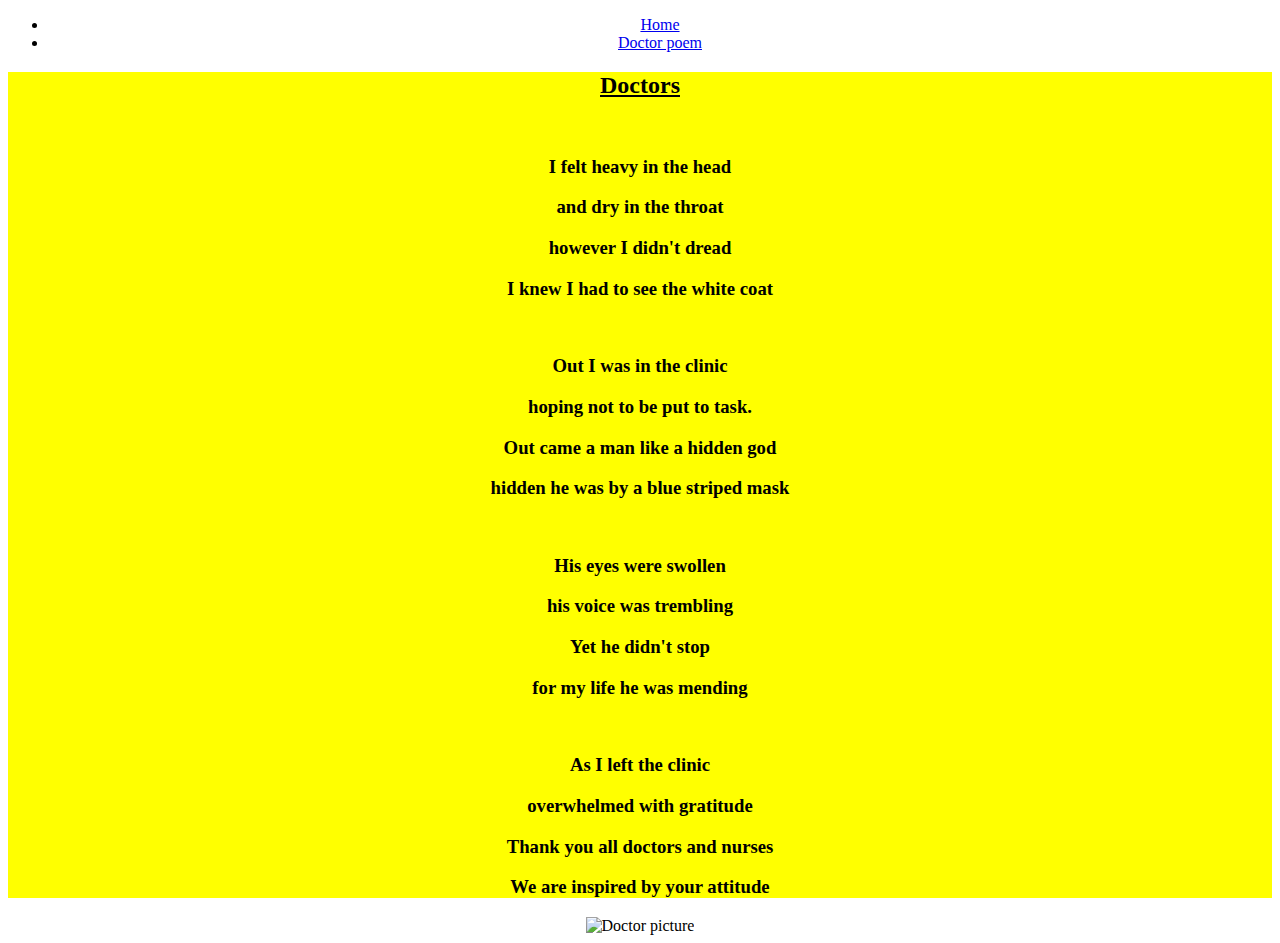
==== doctors.html @ d531f108 "fourth commit" ====
<!DOCTYPE html>
<html lang="en" dir="ltr">
  <head>
    <meta charset="utf-8">
    <title>Doctors</title>
    <link rel="stylesheet" href="design.css">
    <link rel="icon" href="favicon (3).ico">
  </head>
  <body>
    <div class="">
    <ul>
    <li><a href="index.html">Home</a></li>
    <li><a href="doctors.html">Doctor poem</a></li>
    </ul>
    </div>
    <div class="poem">
      <h2><u>Doctors</u></h2>
      <br>
      <h3>I felt heavy in the head</h3>
      <h3>and dry in the throat</h3>
      <h3>however I didn't dread</h3>
      <h3>I knew I had to see the white coat</h3>
      <br>
      <h3>Out I was in the clinic</h3>
      <h3>hoping not to be put to task.</h3>
      <h3>Out came a man like a hidden god</h3>
      <h3>hidden he was by a blue striped mask</h3>
      <br>
      <h3>His eyes were swollen</h3>
      <H3>his voice was trembling</H3>
      <h3>Yet he didn't stop</h3>
      <h3>for my life he was mending</h3>
      <br>
      <h3>As I left the clinic</h3>
      <h3>overwhelmed with gratitude</h3>
      <h3>Thank you all doctors and nurses</h3>
      <h3>We are inspired by your attitude</h3>
    </div>
    <div class="image">
      <img src="images/doctor.jpg" alt="Doctor picture">
    </div>
  </body>
</html>
---- design.css ----
.poem{
  background-color: yellow;
}
body {
  text-align: center;
}
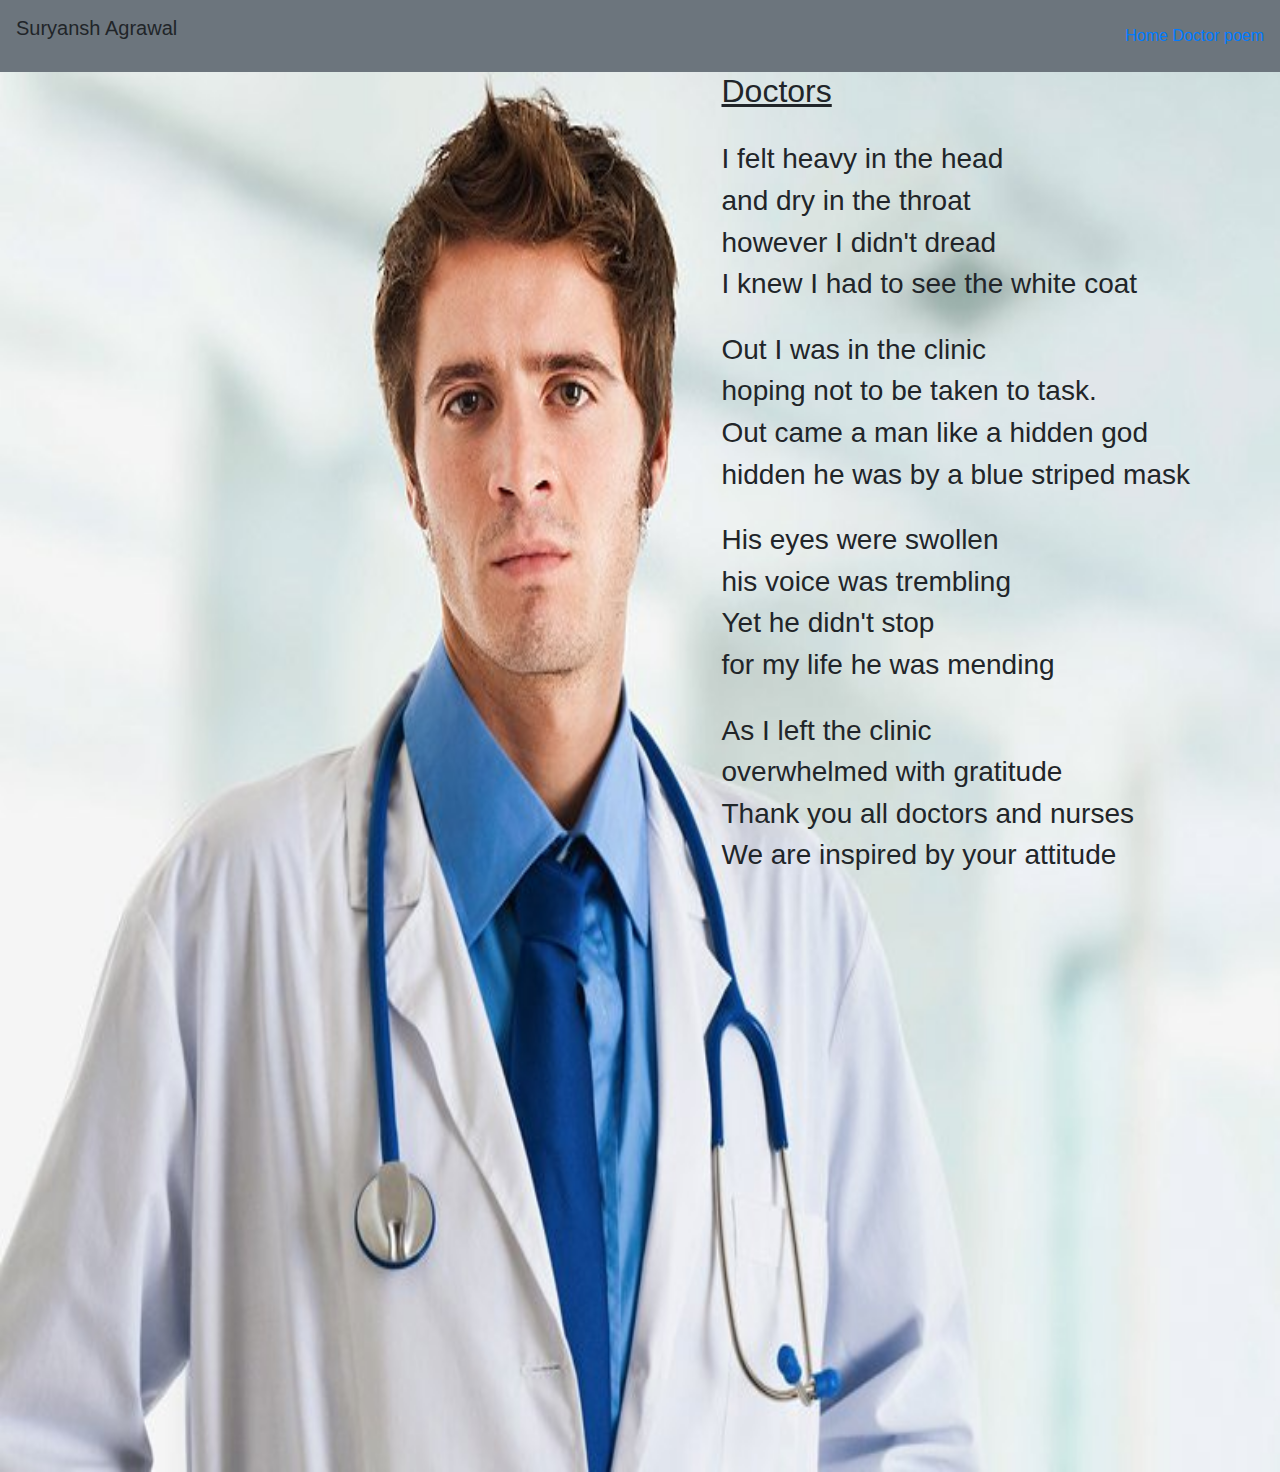
==== commit 4b9bd326: "fifth commit" ====
--- a/doctors.html
+++ b/doctors.html
@@ -3,16 +3,22 @@
   <head>
     <meta charset="utf-8">
     <title>Doctors</title>
+    <link rel="stylesheet" href="https://stackpath.bootstrapcdn.com/bootstrap/4.4.1/css/bootstrap.min.css" integrity="sha384-Vkoo8x4CGsO3+Hhxv8T/Q5PaXtkKtu6ug5TOeNV6gBiFeWPGFN9MuhOf23Q9Ifjh" crossorigin="anonymous">
+
     <link rel="stylesheet" href="design.css">
     <link rel="icon" href="favicon (3).ico">
   </head>
   <body>
-    <div class="">
-    <ul>
-    <li><a href="index.html">Home</a></li>
-    <li><a href="doctors.html">Doctor poem</a></li>
-    </ul>
-    </div>
+    <nav class="navbar navbar-expand navbar-lg bg-secondary">
+      <p class="navbar-brand">Suryansh Agrawal</p>
+      <div class="ml-auto">
+
+        <a href="index.html">Home</a>
+        <a href="doctors.html" class="ml-10px">Doctor poem</a>
+
+      </div>
+    </nav>
+
     <div class="poem">
       <h2><u>Doctors</u></h2>
       <br>
@@ -22,7 +28,7 @@
       <h3>I knew I had to see the white coat</h3>
       <br>
       <h3>Out I was in the clinic</h3>
-      <h3>hoping not to be put to task.</h3>
+      <h3>hoping not to be taken to task.</h3>
       <h3>Out came a man like a hidden god</h3>
       <h3>hidden he was by a blue striped mask</h3>
       <br>
@@ -35,6 +41,7 @@
       <h3>overwhelmed with gratitude</h3>
       <h3>Thank you all doctors and nurses</h3>
       <h3>We are inspired by your attitude</h3>
+
     </div>
     <div class="image">
       <img src="images/doctor.jpg" alt="Doctor picture">
--- a/design.css
+++ b/design.css
@@ -1,6 +1,16 @@
 .poem{
-  background-color: yellow;
+  position: absolute;
+  right: 90px;
 }
-body {
-  text-align: center;
+img{
+  width: 1300px;
+  height: 1400px;
 }
+body{
+  background-image: url(images/doctor.jpg);
+}
+ul{
+  position: fixed;
+  top: 0;
+  margin: 0 auto 0 auto;
+}
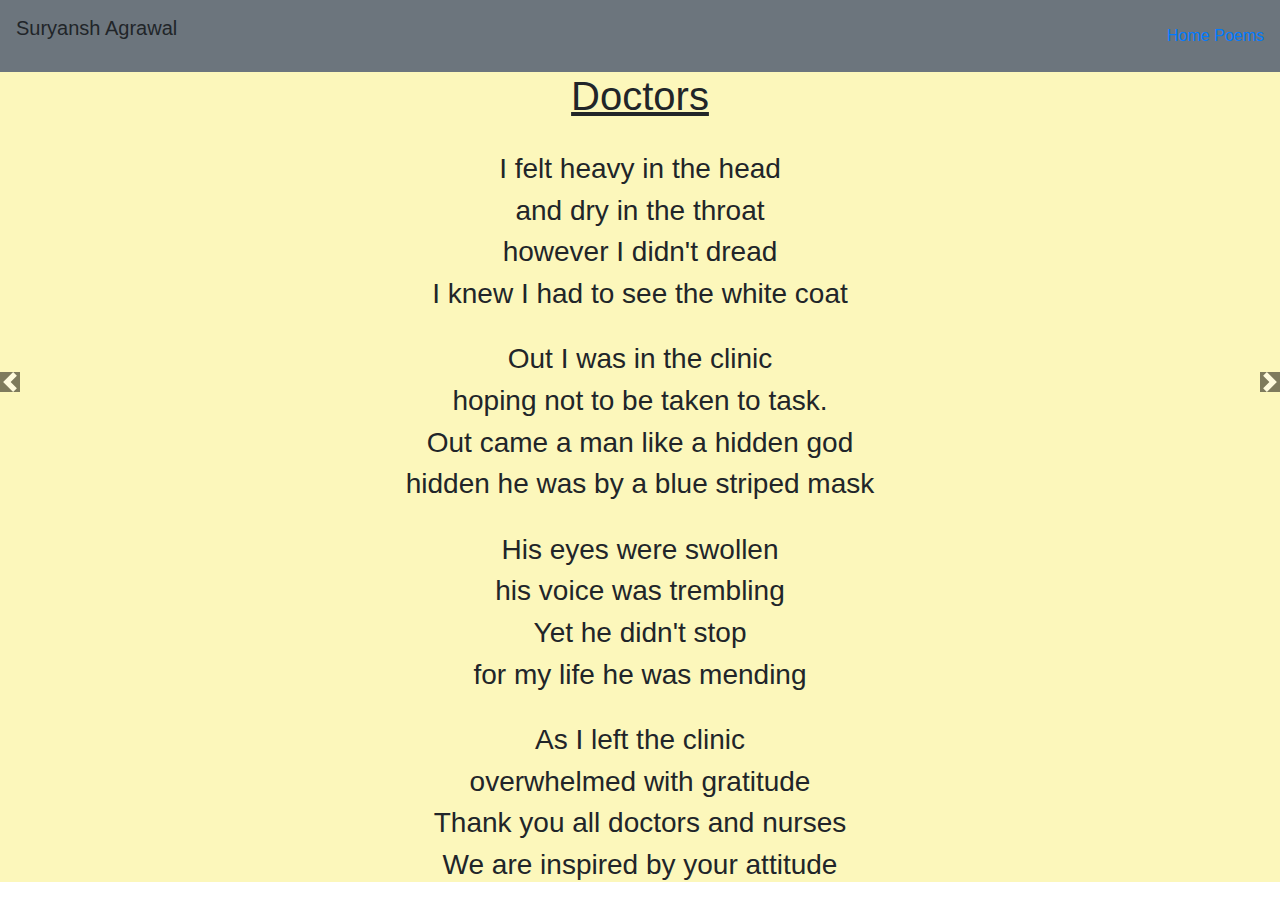
==== commit 9affa605: "sixth commit" ====
--- a/doctors.html
+++ b/doctors.html
@@ -1,50 +1,95 @@
 <!DOCTYPE html>
 <html lang="en" dir="ltr">
-  <head>
-    <meta charset="utf-8">
-    <title>Doctors</title>
-    <link rel="stylesheet" href="https://stackpath.bootstrapcdn.com/bootstrap/4.4.1/css/bootstrap.min.css" integrity="sha384-Vkoo8x4CGsO3+Hhxv8T/Q5PaXtkKtu6ug5TOeNV6gBiFeWPGFN9MuhOf23Q9Ifjh" crossorigin="anonymous">
 
-    <link rel="stylesheet" href="design.css">
-    <link rel="icon" href="favicon (3).ico">
-  </head>
-  <body>
-    <nav class="navbar navbar-expand navbar-lg bg-secondary">
-      <p class="navbar-brand">Suryansh Agrawal</p>
-      <div class="ml-auto">
+<head>
+  <meta charset="utf-8">
+  <title>Doctors</title>
+  <link rel="stylesheet" href="https://stackpath.bootstrapcdn.com/bootstrap/4.4.1/css/bootstrap.min.css" integrity="sha384-Vkoo8x4CGsO3+Hhxv8T/Q5PaXtkKtu6ug5TOeNV6gBiFeWPGFN9MuhOf23Q9Ifjh" crossorigin="anonymous">
 
-        <a href="index.html">Home</a>
-        <a href="doctors.html" class="ml-10px">Doctor poem</a>
+  <link rel="stylesheet" href="design.css">
+  <link rel="icon" href="favicon (3).ico">
+  <script src="https://code.jquery.com/jquery-3.4.1.slim.min.js" integrity="sha384-J6qa4849blE2+poT4WnyKhv5vZF5SrPo0iEjwBvKU7imGFAV0wwj1yYfoRSJoZ+n" crossorigin="anonymous"></script>
+  <script src="https://cdn.jsdelivr.net/npm/popper.js@1.16.0/dist/umd/popper.min.js" integrity="sha384-Q6E9RHvbIyZFJoft+2mJbHaEWldlvI9IOYy5n3zV9zzTtmI3UksdQRVvoxMfooAo" crossorigin="anonymous"></script>
+  <script src="https://stackpath.bootstrapcdn.com/bootstrap/4.4.1/js/bootstrap.min.js" integrity="sha384-wfSDF2E50Y2D1uUdj0O3uMBJnjuUD4Ih7YwaYd1iqfktj0Uod8GCExl3Og8ifwB6" crossorigin="anonymous"></script>
+</head>
+
+<body>
+  <nav class="navbar navbar-expand navbar-lg bg-secondary">
+    <p class="navbar-brand">Suryansh Agrawal</p>
+    <div class="ml-auto">
+
+      <a href="index.html">Home</a>
+      <a href="doctors.html" class="ml-10px">Poems</a>
+
+    </div>
+  </nav>
+  <div id="carouselExampleControls" class="carousel slide" data-ride="carousel">
+  <div class="carousel-inner">
+    <div class="carousel-item active">
+      <div class="poem">
+        <h1><u>Doctors</u></h1>
+        <br>
+        <h3>I felt heavy in the head</h3>
+        <h3>and dry in the throat</h3>
+        <h3>however I didn't dread</h3>
+        <h3>I knew I had to see the white coat</h3>
+        <br>
+        <h3>Out I was in the clinic</h3>
+        <h3>hoping not to be taken to task.</h3>
+        <h3>Out came a man like a hidden god</h3>
+        <h3>hidden he was by a blue striped mask</h3>
+        <br>
+        <h3>His eyes were swollen</h3>
+        <H3>his voice was trembling</H3>
+        <h3>Yet he didn't stop</h3>
+        <h3>for my life he was mending</h3>
+        <br>
+        <h3>As I left the clinic</h3>
+        <h3>overwhelmed with gratitude</h3>
+        <h3>Thank you all doctors and nurses</h3>
+        <h3>We are inspired by your attitude</h3>
 
       </div>
-    </nav>
 
-    <div class="poem">
-      <h2><u>Doctors</u></h2>
-      <br>
-      <h3>I felt heavy in the head</h3>
-      <h3>and dry in the throat</h3>
-      <h3>however I didn't dread</h3>
-      <h3>I knew I had to see the white coat</h3>
-      <br>
-      <h3>Out I was in the clinic</h3>
-      <h3>hoping not to be taken to task.</h3>
-      <h3>Out came a man like a hidden god</h3>
-      <h3>hidden he was by a blue striped mask</h3>
-      <br>
-      <h3>His eyes were swollen</h3>
-      <H3>his voice was trembling</H3>
-      <h3>Yet he didn't stop</h3>
-      <h3>for my life he was mending</h3>
-      <br>
-      <h3>As I left the clinic</h3>
-      <h3>overwhelmed with gratitude</h3>
-      <h3>Thank you all doctors and nurses</h3>
-      <h3>We are inspired by your attitude</h3>
 
     </div>
-    <div class="image">
-      <img src="images/doctor.jpg" alt="Doctor picture">
+    <div class="carousel-item">
+      <div class="poem-2">
+        <h1><u>Water Conservation</u></h1>
+        <p>I went to the tap</p>
+        <p>and opened it</p>
+        <p>Nothing came out</p>
+        <p>like the water never fit</p>
+        <br>
+        <p>Is this a drought</p>
+        <p>I hope it's not</p>
+        <p>this I never have fought</p>
+        <p>and this I never thought</p>
+        <br>
+        <p>People suffering in cities</p>
+        <p>with airdropped amenities</p>
+        <p>Hope there is a cure</p>
+        <p>careful we will be for sure</p>
+        <br>
+        <p>We will be in crisis</p>
+        <p>Everything can't have prices</p>
+        <p>Now for the cure</p>
+        <p><strong>Conserve water for sure</strong></p>
+      </div>
     </div>
-  </body>
+
+  </div>
+  <a class=" button carousel-control-prev" href="#carouselExampleControls" role="button" data-slide="prev">
+    <span class="carousel-control-prev-icon" aria-hidden="true"></span>
+    <span class="sr-only">Previous</span>
+  </a>
+  <a class=" button carousel-control-next" href="#carouselExampleControls" role="button" data-slide="next">
+    <span class="carousel-control-next-icon" aria-hidden="true"></span>
+    <span class="sr-only">Next</span>
+  </a>
+</div>
+
+
+</body>
+
 </html>
--- a/design.css
+++ b/design.css
@@ -1,16 +1,42 @@
 .poem{
-  position: absolute;
-  right: 90px;
+
+  text-align: center;
+  background-color:#fcf7bb;
+
 }
 img{
   width: 1300px;
   height: 1400px;
 }
 body{
-  background-image: url(images/doctor.jpg);
+  width:100%;
 }
+.poem-2{
+  font-size: 25px;
+}
+
+
+
+
 ul{
   position: fixed;
   top: 0;
   margin: 0 auto 0 auto;
 }
+.poem-2{
+  background-color: #cae8d5;
+  font-family: Montserrat-bold;
+  font-weight: bold;
+  color: #000;
+  margin:0 0 0 0;
+  text-align: center;
+  padding-bottom: 7%;
+}
+.button{
+  position: absolute;
+  top: 300px;
+  outline: black;
+  background-color: #000;
+  width: 20px;
+  height: 20px
+}
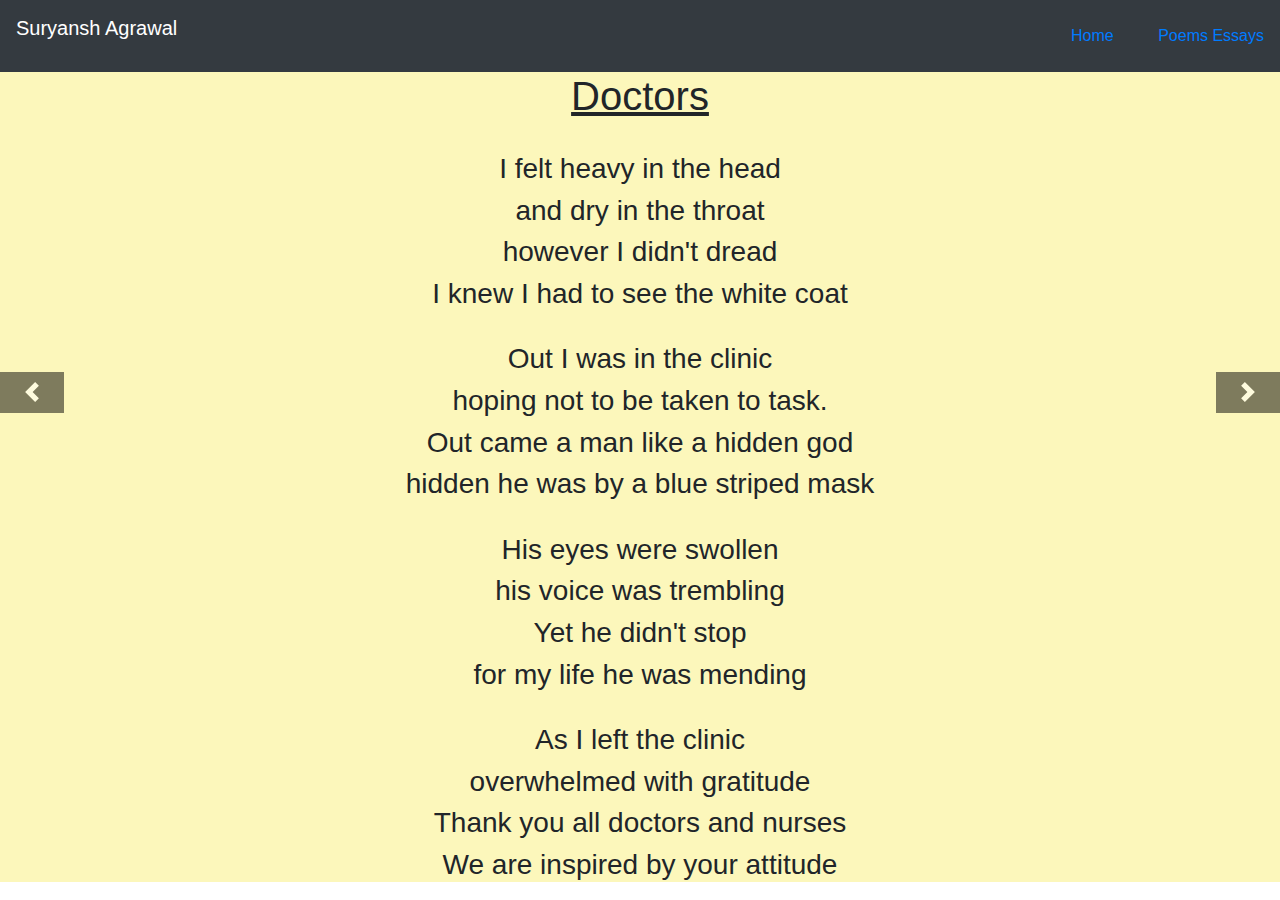
==== commit 5d7ed017: "new essays page" ====
--- a/doctors.html
+++ b/doctors.html
@@ -14,15 +14,23 @@
 </head>
 
 <body>
-  <nav class="navbar navbar-expand navbar-lg bg-secondary">
-    <p class="navbar-brand">Suryansh Agrawal</p>
+  <nav class="navbar navbar-expand-lg navbar-light bg-dark">
+
+  <button style="background-color:#fff;" class="navbar-toggler" type="button" data-toggle="collapse" data-target="#navbarSupportedContent" aria-controls="navbarSupportedContent" aria-expanded="false" aria-label="Toggle navigation">
+    <span class="navbar-toggler-icon"></span>
+  </button>
+  <p class="navbar-brand"style="color: #fff;">Suryansh Agrawal</p>
+  <div class="collapse navbar-collapse" id="navbarSupportedContent">
+
     <div class="ml-auto">
 
-      <a href="index.html">Home</a>
-      <a href="doctors.html" class="ml-10px">Poems</a>
+      <a href="index.html" style="margin-right: 2.5rem">Home</a>
+      <a href="doctors.html">Poems</a>
+      <a href="essay.html">Essays</a>
+    </div>
+  </div>
+</nav>
 
-    </div>
-  </nav>
   <div id="carouselExampleControls" class="carousel slide" data-ride="carousel">
   <div class="carousel-inner">
     <div class="carousel-item active">
--- a/design.css
+++ b/design.css
@@ -2,6 +2,7 @@
 
   text-align: center;
   background-color:#fcf7bb;
+  height: 100%;
 
 }
 img{
@@ -13,6 +14,7 @@
 }
 .poem-2{
   font-size: 25px;
+  height: 100%;
 }
 
 
@@ -37,6 +39,11 @@
   top: 300px;
   outline: black;
   background-color: #000;
-  width: 20px;
-  height: 20px
+  width: 5%;
+  height: 5%;
 }
+@media (max-width:350px){
+  body{
+    font-size: 90px;
+  }
+}
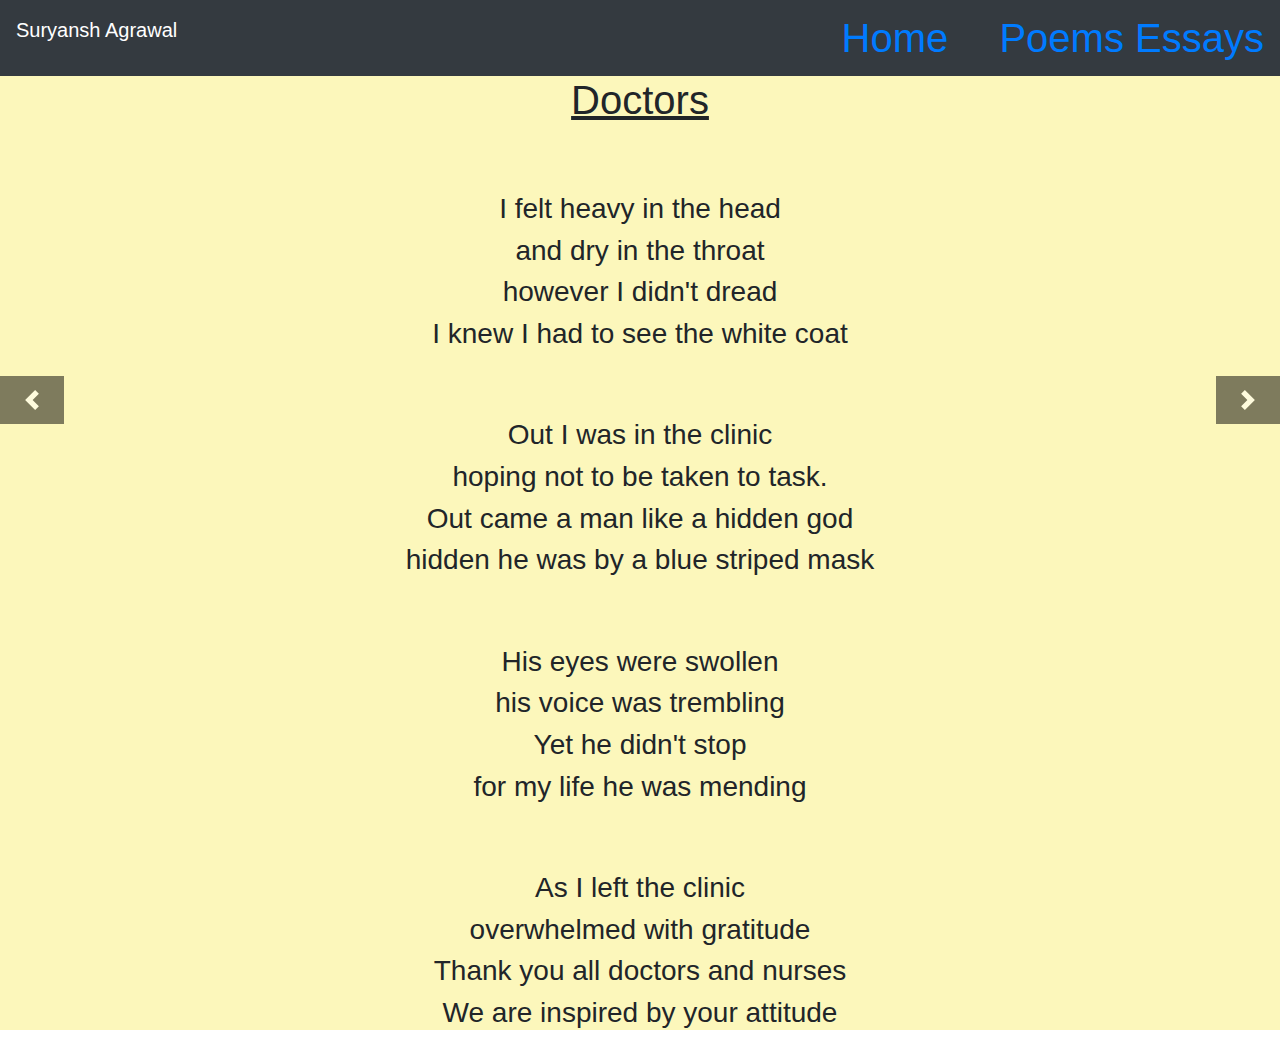
==== commit 8afd1290: "responsiveness increased" ====
--- a/doctors.html
+++ b/doctors.html
@@ -8,9 +8,7 @@
 
   <link rel="stylesheet" href="design.css">
   <link rel="icon" href="favicon (3).ico">
-  <script src="https://code.jquery.com/jquery-3.4.1.slim.min.js" integrity="sha384-J6qa4849blE2+poT4WnyKhv5vZF5SrPo0iEjwBvKU7imGFAV0wwj1yYfoRSJoZ+n" crossorigin="anonymous"></script>
-  <script src="https://cdn.jsdelivr.net/npm/popper.js@1.16.0/dist/umd/popper.min.js" integrity="sha384-Q6E9RHvbIyZFJoft+2mJbHaEWldlvI9IOYy5n3zV9zzTtmI3UksdQRVvoxMfooAo" crossorigin="anonymous"></script>
-  <script src="https://stackpath.bootstrapcdn.com/bootstrap/4.4.1/js/bootstrap.min.js" integrity="sha384-wfSDF2E50Y2D1uUdj0O3uMBJnjuUD4Ih7YwaYd1iqfktj0Uod8GCExl3Og8ifwB6" crossorigin="anonymous"></script>
+ 
 </head>
 
 <body>
@@ -96,7 +94,9 @@
     <span class="sr-only">Next</span>
   </a>
 </div>
-
+<script src="https://code.jquery.com/jquery-3.4.1.slim.min.js" integrity="sha384-J6qa4849blE2+poT4WnyKhv5vZF5SrPo0iEjwBvKU7imGFAV0wwj1yYfoRSJoZ+n" crossorigin="anonymous"></script>
+<script src="https://cdn.jsdelivr.net/npm/popper.js@1.16.0/dist/umd/popper.min.js" integrity="sha384-Q6E9RHvbIyZFJoft+2mJbHaEWldlvI9IOYy5n3zV9zzTtmI3UksdQRVvoxMfooAo" crossorigin="anonymous"></script>
+<script src="https://stackpath.bootstrapcdn.com/bootstrap/4.4.1/js/bootstrap.min.js" integrity="sha384-wfSDF2E50Y2D1uUdj0O3uMBJnjuUD4Ih7YwaYd1iqfktj0Uod8GCExl3Og8ifwB6" crossorigin="anonymous"></script>
 
 </body>
 
--- a/design.css
+++ b/design.css
@@ -42,8 +42,11 @@
   width: 5%;
   height: 5%;
 }
-@media (max-width:350px){
+@media (min-height:900px){
+
   body{
-    font-size: 90px;
+    font-size: 2.5rem;
   }
-}
+
+
+}